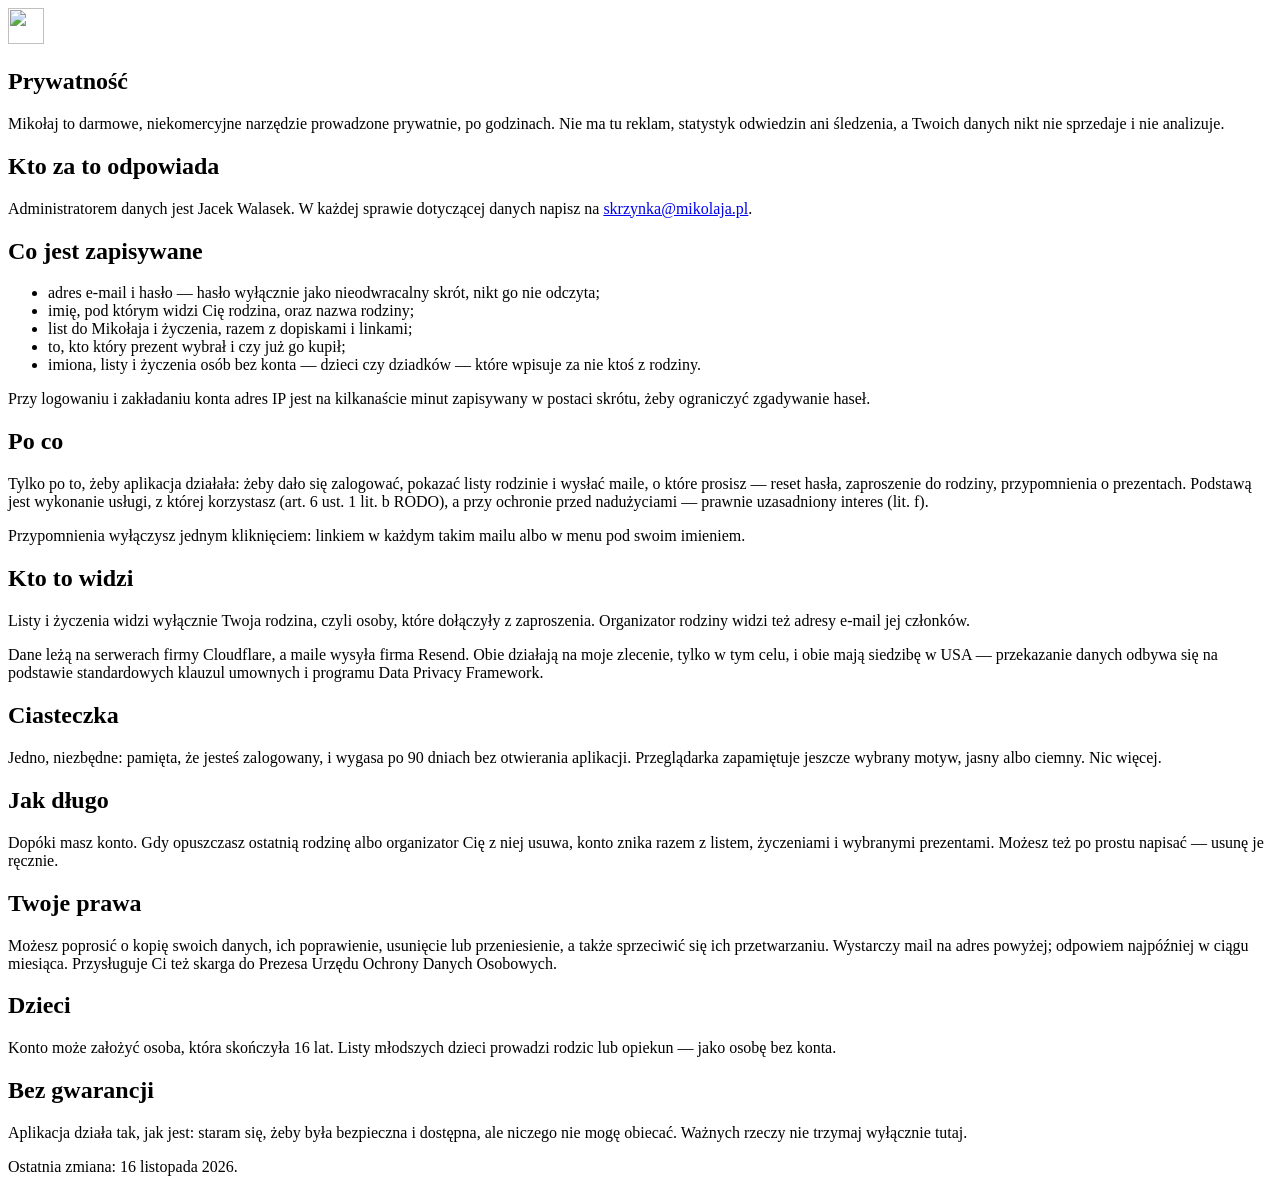
==== public/prywatnosc.html @ 981ae654 "Privacy page, linked quietly from the landing footer Static /prywatnosc (noindex) naming the data co" ====
<!doctype html>
<html lang="pl">
<head>
  <meta charset="utf-8">
  <meta name="viewport" content="width=device-width, initial-scale=1, viewport-fit=cover">
  <title>Prywatność — Mikołaj</title>
  <meta name="robots" content="noindex">
  <meta name="referrer" content="no-referrer">
  <meta name="theme-color" content="#ffffff" media="(prefers-color-scheme: light)">
  <meta name="theme-color" content="#161616" media="(prefers-color-scheme: dark)">
  <link rel="icon" href="/favicon.ico" sizes="16x16 32x32 48x48 64x64">
  <link rel="stylesheet" href="/app.css">
  <script src="/theme.js"></script>
</head>
<body>
  <main id="app"><div class="topbar"><header class="head pub">
    <a class="mark" href="/" aria-label="Mikołaj — strona główna"><img src="/mark.webp" alt="" width="36" height="36"></a>
  </header></div>
  <section class="doc">
    <h1>Prywatność</h1>
    <p>Mikołaj to darmowe, niekomercyjne narzędzie prowadzone prywatnie, po godzinach. Nie ma tu reklam, statystyk odwiedzin ani śledzenia, a Twoich danych nikt nie sprzedaje i nie analizuje.</p>

    <h2>Kto za to odpowiada</h2>
    <p>Administratorem danych jest Jacek Walasek. W każdej sprawie dotyczącej danych napisz na <a href="mailto:skrzynka@mikolaja.pl">skrzynka@mikolaja.pl</a>.</p>

    <h2>Co jest zapisywane</h2>
    <ul>
      <li>adres e-mail i hasło — hasło wyłącznie jako nieodwracalny skrót, nikt go nie odczyta;</li>
      <li>imię, pod którym widzi Cię rodzina, oraz nazwa rodziny;</li>
      <li>list do Mikołaja i życzenia, razem z dopiskami i linkami;</li>
      <li>to, kto który prezent wybrał i czy już go kupił;</li>
      <li>imiona, listy i życzenia osób bez konta — dzieci czy dziadków — które wpisuje za nie ktoś z rodziny.</li>
    </ul>
    <p>Przy logowaniu i zakładaniu konta adres IP jest na kilkanaście minut zapisywany w postaci skrótu, żeby ograniczyć zgadywanie haseł.</p>

    <h2>Po co</h2>
    <p>Tylko po to, żeby aplikacja działała: żeby dało się zalogować, pokazać listy rodzinie i wysłać maile, o które prosisz — reset hasła, zaproszenie do rodziny, przypomnienia o prezentach. Podstawą jest wykonanie usługi, z której korzystasz (art. 6 ust. 1 lit. b RODO), a przy ochronie przed nadużyciami — prawnie uzasadniony interes (lit. f).</p>
    <p>Przypomnienia wyłączysz jednym kliknięciem: linkiem w każdym takim mailu albo w menu pod swoim imieniem.</p>

    <h2>Kto to widzi</h2>
    <p>Listy i życzenia widzi wyłącznie Twoja rodzina, czyli osoby, które dołączyły z zaproszenia. Organizator rodziny widzi też adresy e-mail jej członków.</p>
    <p>Dane leżą na serwerach firmy Cloudflare, a maile wysyła firma Resend. Obie działają na moje zlecenie, tylko w tym celu, i obie mają siedzibę w USA — przekazanie danych odbywa się na podstawie standardowych klauzul umownych i programu Data Privacy Framework.</p>

    <h2>Ciasteczka</h2>
    <p>Jedno, niezbędne: pamięta, że jesteś zalogowany, i wygasa po 90 dniach bez otwierania aplikacji. Przeglądarka zapamiętuje jeszcze wybrany motyw, jasny albo ciemny. Nic więcej.</p>

    <h2>Jak długo</h2>
    <p>Dopóki masz konto. Gdy opuszczasz ostatnią rodzinę albo organizator Cię z niej usuwa, konto znika razem z listem, życzeniami i wybranymi prezentami. Możesz też po prostu napisać — usunę je ręcznie.</p>

    <h2>Twoje prawa</h2>
    <p>Możesz poprosić o kopię swoich danych, ich poprawienie, usunięcie lub przeniesienie, a także sprzeciwić się ich przetwarzaniu. Wystarczy mail na adres powyżej; odpowiem najpóźniej w ciągu miesiąca. Przysługuje Ci też skarga do Prezesa Urzędu Ochrony Danych Osobowych.</p>

    <h2>Dzieci</h2>
    <p>Konto może założyć osoba, która skończyła 16 lat. Listy młodszych dzieci prowadzi rodzic lub opiekun — jako osobę bez konta.</p>

    <h2>Bez gwarancji</h2>
    <p>Aplikacja działa tak, jak jest: staram się, żeby była bezpieczna i dostępna, ale niczego nie mogę obiecać. Ważnych rzeczy nie trzymaj wyłącznie tutaj.</p>

    <p class="sub">Ostatnia zmiana: 16 listopada 2026.</p>
  </section></main>
</body>
</html>
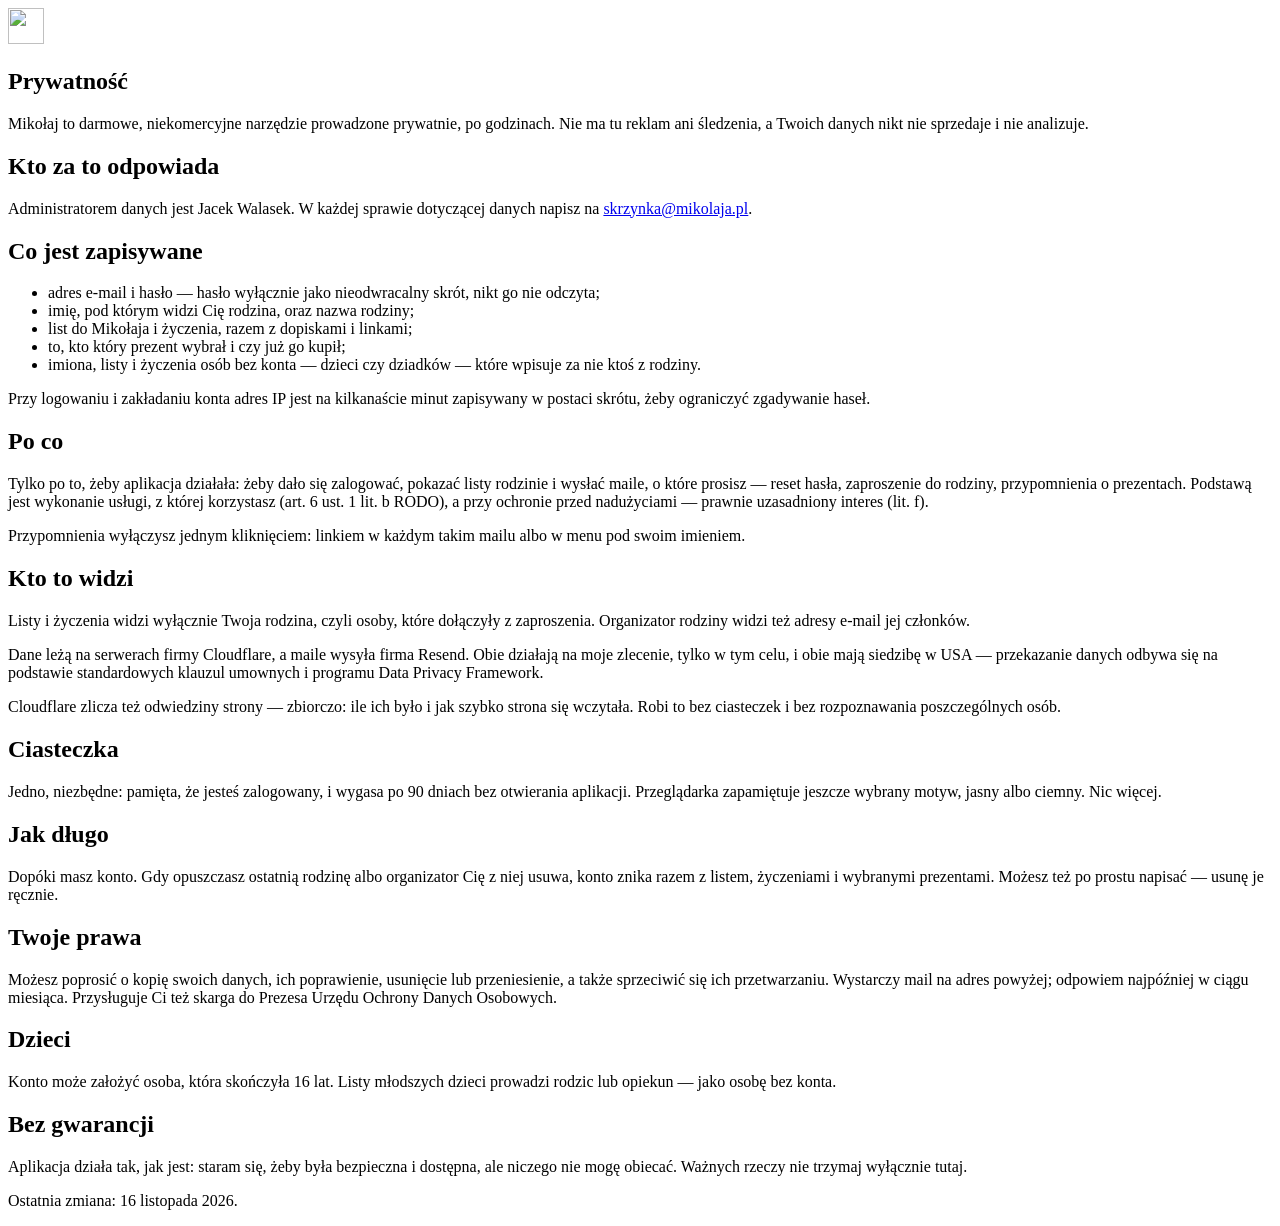
==== commit 06cbc71c: "Privacy page: say that Cloudflare counts visits Web Analytics is on for the zone, so the page no lon" ====
--- a/public/prywatnosc.html
+++ b/public/prywatnosc.html
@@ -18,10 +18,10 @@
   </header></div>
   <section class="doc">
     <h1>Prywatność</h1>
-    <p>Mikołaj to darmowe, niekomercyjne narzędzie prowadzone prywatnie, po godzinach. Nie ma tu reklam, statystyk odwiedzin ani śledzenia, a Twoich danych nikt nie sprzedaje i nie analizuje.</p>
+    <p>Mikołaj to darmowe, niekomercyjne narzędzie prowadzone prywatnie, po godzinach. Nie ma tu reklam ani śledzenia, a Twoich danych nikt nie sprzedaje i nie analizuje.</p>
 
     <h2>Kto za to odpowiada</h2>
-    <p>Administratorem danych jest Jacek Walasek. W każdej sprawie dotyczącej danych napisz na <a href="mailto:skrzynka@mikolaja.pl">skrzynka@mikolaja.pl</a>.</p>
+    <p>Administratorem danych jest Jacek Walasek. W każdej sprawie dotyczącej danych napisz na <!--email_off--><a href="mailto:skrzynka@mikolaja.pl">skrzynka@mikolaja.pl</a><!--/email_off-->.</p>
 
     <h2>Co jest zapisywane</h2>
     <ul>
@@ -40,6 +40,7 @@
     <h2>Kto to widzi</h2>
     <p>Listy i życzenia widzi wyłącznie Twoja rodzina, czyli osoby, które dołączyły z zaproszenia. Organizator rodziny widzi też adresy e-mail jej członków.</p>
     <p>Dane leżą na serwerach firmy Cloudflare, a maile wysyła firma Resend. Obie działają na moje zlecenie, tylko w tym celu, i obie mają siedzibę w USA — przekazanie danych odbywa się na podstawie standardowych klauzul umownych i programu Data Privacy Framework.</p>
+    <p>Cloudflare zlicza też odwiedziny strony — zbiorczo: ile ich było i jak szybko strona się wczytała. Robi to bez ciasteczek i bez rozpoznawania poszczególnych osób.</p>
 
     <h2>Ciasteczka</h2>
     <p>Jedno, niezbędne: pamięta, że jesteś zalogowany, i wygasa po 90 dniach bez otwierania aplikacji. Przeglądarka zapamiętuje jeszcze wybrany motyw, jasny albo ciemny. Nic więcej.</p>
